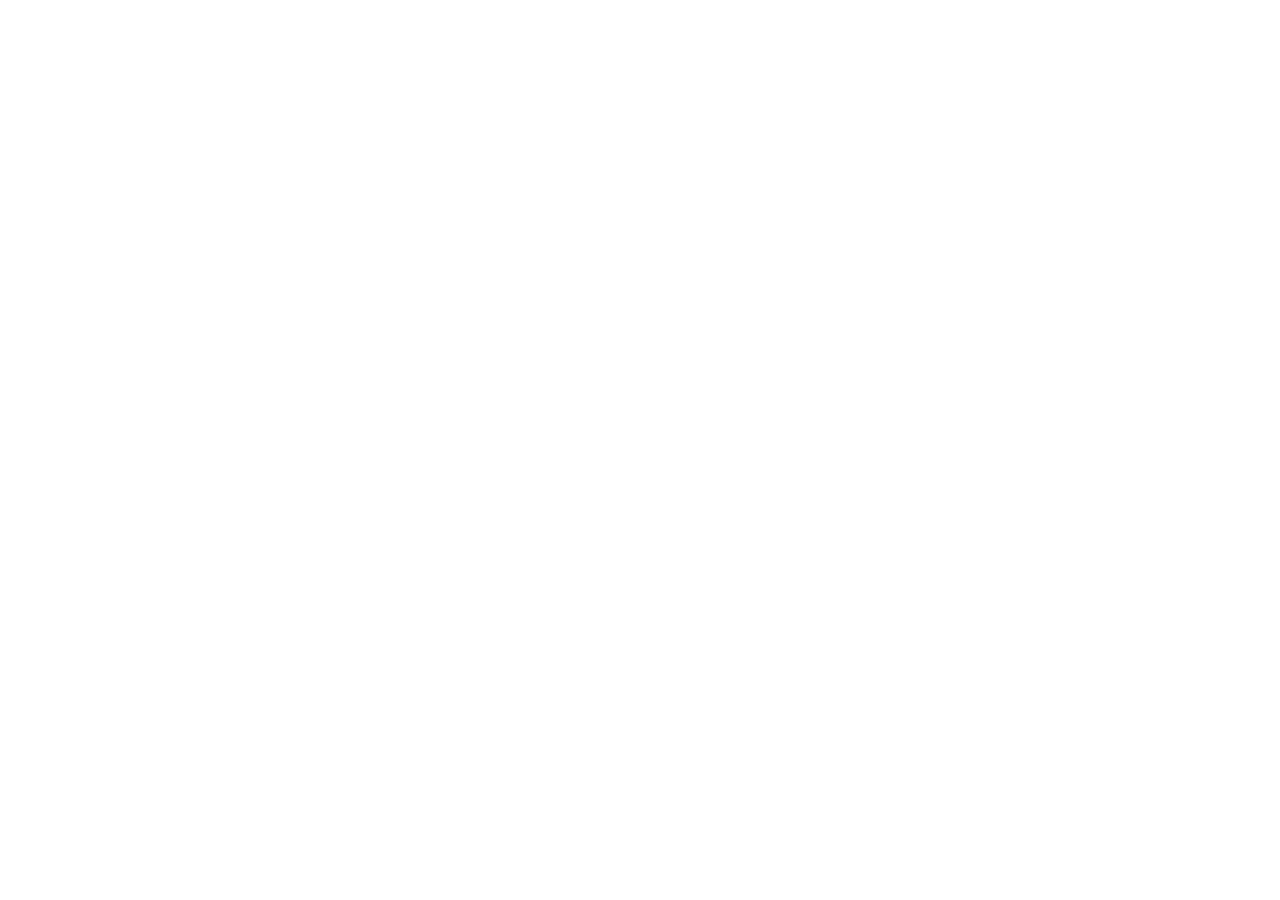
==== checkpoint.html @ 4d00641f "Add files via upload" ====
<!DOCTYPE html>
<html lang="ja">
<head>
<meta charset="UTF-8">
<!-- 検索エンジンに載せない設定。robots.txt でブロックすると逆効果なので使わないこと -->
<meta name="robots" content="noindex,nofollow,noarchive">
<meta name="viewport" content="width=device-width, initial-scale=1, viewport-fit=cover">
<title>チェックポイント｜防災ロゲイニング</title>
<link rel="stylesheet" href="css/style.css">
<script src="js/diag.js"></script>
</head>
<body>
<div class="wrap">

  <!-- QRが正しくないときに出る画面 -->
  <div class="card" id="errorCard" style="display:none">
    <h1 id="errorTitle">読み取りエラー</h1>
    <p class="lead" id="errorMsg"></p>
    <div class="mascotart sm"><img src="img/ui/mascot-walk-b.png" alt="歩いているマスコット"></div>
    <a class="btn sub" href="index.html">スタート画面へもどる</a>
  </div>

  <!-- チェックポイント本体 -->
  <div id="main" style="display:none">
    <!-- 受付を通らずに、ここから入った人への案内（js/checkpoint.js）。
         進行は止めません。読まずに進める人を止めるより、
         安全確認にたどりつく道を残すことを優先しています。 -->
    <div class="card" id="safetyWarn" style="display:none;border:2px solid var(--accent)">
      <h2 style="margin:0 0 8px;color:var(--accent-dark)">出発前の安全確認が、まだです</h2>
      <p class="note" style="margin:0 0 10px">
        受付のQRコードを読まずに、ここから始めた場合に出ます。
        今日の注意事項（<strong id="swCount">4</strong>つ）を、先に確認してください。
        <strong>1分もかかりません。</strong>
      </p>
      <a class="btn" href="index.html">安全確認をする</a>
    </div>
    <p class="note" id="orderWarn" style="display:none;color:#ffb84d;margin:12px 0 0"></p>

    <div class="card themed">
      <p class="cpemoji" id="cpEmoji" style="display:none"></p>
      <p class="place" id="cpPlace"></p>
      <h1 id="cpName"></h1>
      <p class="movenote" id="cpMove" style="display:none"></p>
      <div id="cpPhotos"></div>
      <p id="cpDesc" style="margin-top:14px"></p>
    </div>

    <div class="card">
      <h2>ミニクイズ</h2>
      <p id="qText" style="margin-top:0"></p>
      <div id="choices"></div>

      <!-- まちがえたときに出るヒント（正解はまだ見せません） -->
      <div id="hintBox" style="display:none">
        <p class="result-msg ng" id="hintMsg"></p>
        <div class="hint" id="hintText"></div>
      </div>

      <!-- 正解したときだけ出る -->
      <div id="feedback" style="display:none">
        <p class="result-msg" id="resultMsg"></p>
        <div class="explain" id="explain"></div>
        <div id="rewardBlock" style="display:none;margin-top:16px" class="center">
          <p style="margin:0 0 4px" class="note">あいことばの文字をゲット！</p>
          <div style="font-size:44px;font-weight:700;color:var(--accent)" id="rewardLetter"></div>
          <div class="letters" id="rewardLetters" style="justify-content:center"></div>
          <div class="lettersbar"><span id="rewardBar"></span></div>
          <p class="note" id="rewardLeft" style="margin:8px 0 0"></p>
        </div>
        <div class="speech" id="cpSpeech" style="display:none;margin-top:14px">
          <img id="cpMascotImg" alt="">
          <div class="bubble" id="cpMascotText"></div>
        </div>
        <p class="note" id="source" style="margin-top:14px"></p>
        <div class="card next-card" id="nextBox" style="display:none;margin-bottom:0">
          <div class="nexthead">
            <h2>つぎに行く場所</h2>
            <div class="mascotart sm"><img src="img/ui/mascot-walk-a.png" alt="歩いているマスコット"></div>
          </div>
          <div id="nextText"></div>
          <div id="nextMap"></div>
          <p class="nextdo" id="nextDo" style="display:none"></p>
          <p class="walkwarn">ルートの確認は立ち止まってしてください。歩きながらのスマホ操作は危険です。</p>
        </div>
        <button class="btn" id="nextBtn">進捗をみる</button>
      </div>
    </div>
  </div>

</div>

<script src="js/data.js"></script>
<script src="js/storage.js"></script>
<script src="js/common.js"></script>
<script src="js/map.js"></script>
<script src="js/checkpoint.js"></script>
</body>
</html>
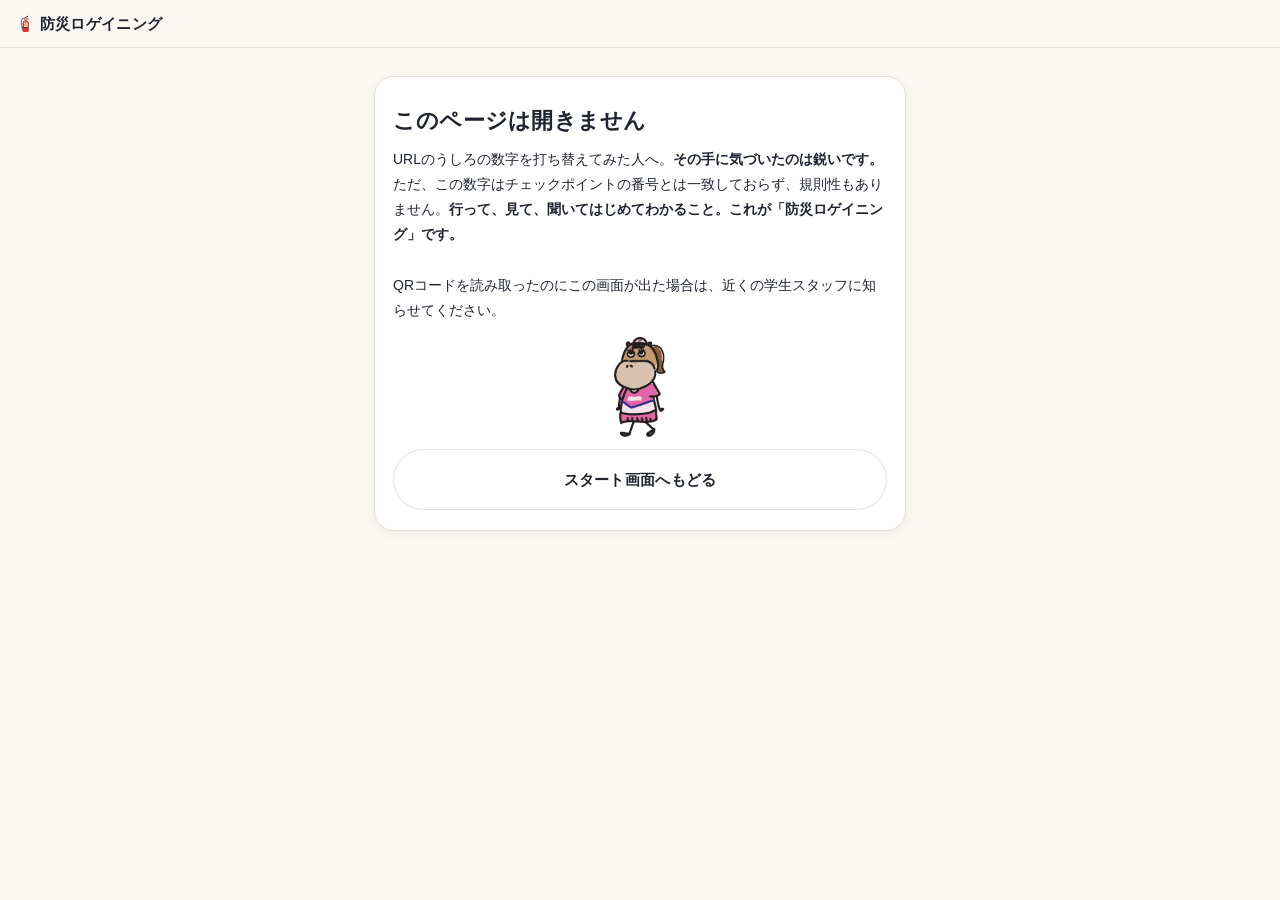
==== commit 70ba440f: "Add files via upload" ====
--- a/checkpoint.html
+++ b/checkpoint.html
@@ -47,6 +47,10 @@
 
     <div class="card">
       <h2>ミニクイズ</h2>
+      <!-- 「まちがっているものを選ぶ」問題のときだけ出ます（js/checkpoint.js）。
+           ほかの問題はすべて「正しいものを選ぶ」形なので、
+           これが無いと、読み流した人がそのまま引っかかります。 -->
+      <p class="negwarn" id="qNeg" style="display:none"></p>
       <p id="qText" style="margin-top:0"></p>
       <div id="choices"></div>
 
--- a/css/style.css
+++ b/css/style.css
@@ -0,0 +1,753 @@
+/* ===========================================================
+   style.css  スマホ画面を前提にした見た目の設定
+   -----------------------------------------------------------
+   明るい配色にしています。理由は2つ。
+   ・屋外（CP3 かまどベンチ）でも画面が見やすい
+   ・高校生向けに、かたい印象にならないように
+   色を変えたいときは、下の :root の値だけ書き換えてください。
+   =========================================================== */
+
+:root {
+  --bg: #fbf8f3;          /* 全体の背景（あたたかい白） */
+  --panel: #ffffff;       /* カードの背景 */
+  --panel2: #fdfaf5;      /* 選択肢などの背景 */
+  --line: #e7e0d5;        /* 罫線 */
+  --text: #1f2430;        /* 本文。※すべての読ませたい文字はこの濃さで出します */
+  --muted: #4c5566;       /* ラベル・注記だけに使う色。本文には使いません */
+  --accent: #ff8a3d;      /* オレンジ（メイン） */
+  --accent-dark: #d9600f;
+  --accent-soft: #fff1e4; /* オレンジの薄い背景 */
+  --ok: #2fa76f;          /* 正解の緑 */
+  --ok-soft: #e6f6ee;
+  --ng: #e05a5a;          /* まちがいの赤 */
+  --ng-soft: #fdeceb;
+  --hint: #f2b705;        /* ヒントの黄 */
+  --hint-soft: #fff6dd;
+  --blue: #3f7fc4;        /* 階段マークなど */
+  /* チェックポイントごとの色。checkpoint.js が data.js の theme で上書きします。
+     画像を増やさずに「場所ごとの表情」をつけるための仕掛けです。 */
+  --cp: #d9600f;
+  --cp-soft: #fff1e4;
+  --radius: 20px;
+  --shadow: 0 2px 10px rgba(47, 53, 66, .07);
+}
+
+* { box-sizing: border-box; -webkit-tap-highlight-color: transparent; }
+
+body {
+  margin: 0;
+  padding: 0 0 48px;
+  background: var(--bg);
+  color: var(--text);
+  font-family: -apple-system, BlinkMacSystemFont, "Hiragino Maru Gothic ProN",
+               "Hiragino Sans", "Noto Sans JP", "Yu Gothic", Meiryo, sans-serif;
+  line-height: 1.8;
+  font-size: 16px;
+  -webkit-font-smoothing: antialiased;
+}
+
+.wrap { max-width: 560px; margin: 0 auto; padding: 14px; }
+
+/* ヘッダー ------------------------------------------------ */
+header.bar {
+  position: sticky; top: 0; z-index: 10;
+  background: rgba(251, 248, 243, .93);
+  backdrop-filter: blur(8px);
+  border-bottom: 1px solid var(--line);
+  padding: 10px 16px;
+  display: flex; align-items: center; gap: 10px;
+}
+header.bar .logo { font-weight: 800; letter-spacing: .02em; font-size: 15px; }
+header.bar .spacer { flex: 1; }
+header.bar .timer {
+  font-variant-numeric: tabular-nums;
+  background: #fff; border: 1px solid var(--line); color: var(--muted);
+  padding: 3px 12px; border-radius: 999px; font-size: 14px;
+}
+header.bar .timer.over { color: var(--ng); border-color: var(--ng); }
+
+/* スタート画面のトップ画像 -------------------------------- */
+.hero {
+  position: relative; margin: 14px 0 0;
+  border-radius: var(--radius); overflow: hidden;
+  /* マスコットを置くぶん、少し高くしてあります（文字と重ねないため） */
+  min-height: 300px; display: flex; align-items: flex-end;
+  box-shadow: var(--shadow);
+  background-image:
+    linear-gradient(180deg, rgba(24,28,38,.25) 0%, rgba(24,28,38,.62) 45%, rgba(24,28,38,.92) 100%),
+    url('../img/ui/hero.jpg');
+  background-size: cover; background-position: center 38%;
+  color: #fff;
+}
+.hero-text { padding: 18px 20px; text-align: center; width: 100%; }
+.hero-sub { margin: 0 0 4px; font-size: 13px; font-weight: 700; color: #fff;
+  letter-spacing: .08em; text-shadow: 0 1px 8px rgba(0,0,0,.65); }
+.hero-title {
+  margin: 0 0 6px; font-size: 28px; font-weight: 800; letter-spacing: .02em;
+  text-shadow: 0 2px 14px rgba(0,0,0,.5);
+}
+/* 企画表題の後半。折り返さないよう、画面の幅に合わせて文字を縮めます */
+.hero-tag {
+  margin: 0 0 8px; font-weight: 800; line-height: 1.6;
+  font-size: min(4.2vw, 17px); white-space: nowrap;
+  color: #ffd7b0; text-shadow: 0 1px 8px rgba(0,0,0,.7);
+}
+/* 見出しと同じく、折り返さないよう画面の幅に合わせて縮めます */
+.hero-lead {
+  margin: 0; line-height: 1.75; color: #fbf6f0;
+  font-size: min(3.4vw, 14px); white-space: nowrap;
+  text-shadow: 0 1px 8px rgba(0,0,0,.6);
+}
+
+/* カード -------------------------------------------------- */
+.card {
+  background: var(--panel);
+  border: 1px solid var(--line);
+  border-radius: var(--radius);
+  padding: 20px 18px;
+  margin: 14px 0;
+  box-shadow: var(--shadow);
+  animation: rise .32s ease both;
+}
+@keyframes rise { from { opacity: 0; transform: translateY(8px); } to { opacity: 1; transform: none; } }
+
+/* スタート画面だけ、カードを少しずつ遅らせて出す（1回きり・0.1秒差） */
+.wrap.stagger > .card:nth-of-type(2) { animation-delay: .06s; }
+.wrap.stagger > .card:nth-of-type(3) { animation-delay: .12s; }
+.wrap.stagger > .card:nth-of-type(4) { animation-delay: .18s; }
+.wrap.stagger > .card:nth-of-type(5) { animation-delay: .24s; }
+
+h1 { font-size: 22px; margin: 4px 0 6px; letter-spacing: .01em; }
+/* 説明カードから「出発」へ切り替わる合図の見出し */
+.gostart {
+  font-size: 20px; color: var(--accent-dark); margin: 0 0 10px;
+  letter-spacing: .02em;
+}
+h2 { font-size: 17px; margin: 0 0 12px; }
+.lead { color: var(--text); font-size: 14px; margin: 0 0 14px; }
+.place {
+  display: inline-block; color: var(--cp); font-size: 12px; font-weight: 700;
+  background: var(--cp-soft); padding: 3px 12px; border-radius: 999px; margin: 0 0 8px;
+}
+/* チェックポイントの絵文字。画像ではないので通信は増えません */
+.cpemoji { font-size: 30px; line-height: 1; margin: 0 0 2px; }
+/* カードの上端に、その場所の色を1本 */
+.card.themed { border-top: 4px solid var(--cp); }
+
+#cpDesc { white-space: pre-line; }   /* data.js の改行をそのまま表示する */
+
+.photos { display: grid; gap: 8px; }
+.photos.two { grid-template-columns: 1fr 1fr; }
+
+img.photo {
+  width: 100%; display: block;
+  max-height: 38vh; object-fit: cover; object-position: center;
+  border-radius: 14px; background: #f1ece4;
+}
+.photos.two img.photo { max-height: 26vh; }
+
+/* ボタン -------------------------------------------------- */
+.btn {
+  display: block; width: 100%;
+  padding: 16px; margin: 12px 0 0;
+  font-size: 17px; font-weight: 800; letter-spacing: .02em;
+  color: #43220a; background: var(--accent);
+  border: none; border-radius: 999px; cursor: pointer;
+  text-align: center; text-decoration: none;
+  font-family: inherit;
+  box-shadow: 0 4px 0 var(--accent-dark);
+  transition: transform .08s, box-shadow .08s;
+}
+.btn:active { transform: translateY(3px); box-shadow: 0 1px 0 var(--accent-dark); }
+.btn.sub {
+  background: #fff; color: var(--text);
+  border: 1.5px solid var(--line); font-weight: 700; font-size: 15px;
+  box-shadow: none;
+}
+.btn.sub:active { transform: translateY(1px); }
+/* 安全確認が終わるまでは薄く出す。
+   ※押せなくはしません。何かの拍子に処理が失敗しても、必ず先へ進めるようにするためです。 */
+.btn.notready { opacity: .45; box-shadow: 0 4px 0 #c9c0b2; background: #d9d2c6; color: #5a5348; }
+.checkcount { font-size: 14px; font-weight: 800; margin: 10px 0 0; color: var(--accent-dark); }
+.checkcount.done { color: var(--ok); }
+/* 受付で決まった順路の表示 */
+.routefixed {
+  display: flex; align-items: center; gap: 12px;
+  background: var(--accent-soft); border: 2px solid var(--accent);
+  border-radius: 16px; padding: 12px 14px; margin: 0 0 12px;
+}
+.routefixed .big { font-size: 22px; font-weight: 800; color: var(--accent-dark); white-space: nowrap; }
+.routefixed .ord { font-size: 13px; font-weight: 700; }
+
+input[type="text"] {
+  width: 100%; padding: 14px 16px; font-size: 17px;
+  background: #fff; color: var(--text);
+  border: 1.5px solid var(--line); border-radius: 14px;
+  font-family: inherit;
+}
+input[type="text"]:focus { outline: none; border-color: var(--accent); }
+
+/* マスコットのふきだし ------------------------------------ */
+.speech { display: flex; align-items: flex-start; gap: 10px; margin: 0 0 6px; }
+.speech img {
+  width: 62px; height: 62px; flex: 0 0 62px;
+  border-radius: 50%; background: var(--accent-soft);
+  /* 顔が切れないよう、はみ出しを切らずに収めます */
+  object-fit: contain;
+}
+/* 2体そろった絵（実写・イラスト）は、丸く切ると何か分からなくなるので
+   横長のまま大きめに出します。data.js の mascot.◯◯.wide で切り替えます。 */
+.speech.wide { align-items: center; }
+.speech.wide img {
+  width: 116px; height: auto; flex: 0 0 116px;
+  border-radius: 0; background: none;
+}
+@media (max-width: 360px) {
+  .speech.wide img { width: 92px; flex-basis: 92px; }
+}
+.speech .bubble {
+  position: relative; flex: 1;
+  background: var(--accent-soft); border-radius: 16px;
+  padding: 12px 14px; font-size: 15px; line-height: 1.75;
+}
+.speech .bubble::before {
+  content: ''; position: absolute; left: -7px; top: 22px;
+  border: 7px solid transparent; border-right-color: var(--accent-soft); border-left: 0;
+}
+
+/* 安全チェック -------------------------------------------- */
+.checklist { display: grid; gap: 10px; margin: 4px 0 0; }
+.checkitem {
+  display: flex; align-items: flex-start; gap: 12px;
+  padding: 13px 14px; cursor: pointer;
+  background: var(--panel2); border: 2px solid var(--line);
+  border-radius: 16px; font-size: 15px; line-height: 1.65;
+  transition: background .15s, border-color .15s;
+  text-align: left; width: 100%; font-family: inherit; color: var(--text);
+}
+.checkitem .box {
+  flex: 0 0 26px; width: 26px; height: 26px; margin-top: 2px;
+  border: 2px solid #ccc3b5; border-radius: 8px; background: #fff;
+  display: grid; place-items: center; color: #fff; font-size: 15px; font-weight: 800;
+  transition: background .15s, border-color .15s;
+}
+.checkitem.on { background: var(--ok-soft); border-color: var(--ok); }
+.checkitem.on .box { background: var(--ok); border-color: var(--ok); }
+.checkitem .txt strong { display: block; font-size: 15.5px; }
+.checkitem .txt span { color: var(--text); font-size: 13.5px; }
+
+/* クイズ -------------------------------------------------- */
+.choice {
+  display: block; width: 100%; text-align: left;
+  padding: 15px 16px; margin: 10px 0;
+  font-size: 16px; line-height: 1.6;
+  background: var(--panel2); color: var(--text);
+  border: 2px solid var(--line); border-radius: 16px; cursor: pointer;
+  font-family: inherit;
+  transition: border-color .15s, background .15s, transform .08s;
+}
+.choice:active:not(:disabled) { transform: scale(.99); }
+.choice:disabled { cursor: default; }
+.choice.correct { border-color: var(--ok); background: var(--ok-soft); font-weight: 700; }
+.choice.wrong   { border-color: var(--ng); background: var(--ng-soft); }
+/* まちがえて消えた選択肢（正解はまだ見せない） */
+.choice.eliminated {
+  opacity: 1; color: #6b7280; background: #f0ebe3; text-decoration: line-through;
+  border-color: var(--line); background: #f4f1eb;
+}
+
+.hint {
+  background: var(--hint-soft); border-left: 4px solid var(--hint);
+  padding: 13px 15px; border-radius: 0 14px 14px 0;
+  font-size: 15px; color: #6b5400;
+}
+
+.result-msg { font-weight: 800; font-size: 18px; margin: 16px 0 8px; }
+.result-msg.ok { color: var(--ok); }
+.result-msg.ng { color: var(--ng); }
+.explain {
+  white-space: pre-line;
+  background: #f4f6fa; border-left: 4px solid var(--blue);
+  padding: 13px 15px; border-radius: 0 14px 14px 0;
+  font-size: 15px; color: #40506b;
+}
+
+/* ルート選択 ---------------------------------------------- */
+.routepick { display: grid; grid-template-columns: 1fr 1fr; gap: 10px; }
+.routebtn {
+  display: flex; flex-direction: column; gap: 4px;
+  padding: 14px 10px; cursor: pointer;
+  background: var(--panel2); color: var(--text);
+  border: 2px solid var(--line); border-radius: 16px; text-align: center;
+  font-family: inherit;
+}
+.routebtn.on { border-color: var(--accent); background: var(--accent-soft); }
+.routebtn .rname { font-weight: 800; font-size: 16px; }
+.routebtn .rorder { font-size: 11px; color: var(--text); line-height: 1.5; letter-spacing: -.02em; }
+.routebtn.on .rorder { color: var(--accent-dark); }
+
+/* つぎに行く場所 ------------------------------------------ */
+.next-card { border: 2px solid var(--accent); background: var(--accent-soft); }
+.next-card h2 { font-size: 15px; color: var(--accent-dark); }
+/* ★ .mascotart と .nexthead は横並びなので、この縦並びの指定から外します
+      （外し忘れると、マスコットが右端に寄ります） */
+#nextText, .next-card > div:not(.mascotart):not(.nexthead) {
+  display: flex; flex-direction: column; gap: 2px;
+}
+/* 見出しの行。右はしにマスコットを1体置きます */
+.nexthead { display: flex; align-items: center; justify-content: space-between; gap: 10px; margin: 0 0 8px; }
+.nexthead h2 { margin: 0; }
+.nexthead .mascotart { margin: 0; }
+.steplabel { font-size: 12px; color: var(--accent-dark); font-weight: 800; }
+.nextname { font-size: 22px; font-weight: 800; line-height: 1.35; }
+.nextplace { font-size: 15px; color: var(--text); }
+/* 「着いたら何をするか」。必ず地図の“あと”に置きます（行き方を知る前に読ませない） */
+.nextdo {
+  font-size: 14.5px; color: var(--accent-dark); font-weight: 700;
+  background: #fff; border: 1.5px solid var(--accent);
+  border-radius: 12px; padding: 10px 13px; margin: 10px 0 0;
+}
+.nextstep { font-size: 13px; font-weight: 800; color: var(--accent-dark); margin-top: 4px; }
+.next-card.goal-card { border-color: var(--ok); background: var(--ok-soft); }
+.next-card.goal-card h2, .next-card.goal-card .steplabel { color: var(--ok); }
+.next-card.goal-card .nextplace { color: var(--text); }
+
+/* 平面図 -------------------------------------------------- */
+.mapwrap { position: relative; margin-top: 10px; line-height: 0; }
+.mapimg {
+  width: 100%; height: auto; display: block;
+  border-radius: 14px; border: 1px solid var(--line); background: #fff;
+}
+.pin {
+  position: absolute; transform: translate(-50%, -50%);
+  width: 34px; height: 34px; border-radius: 50%;
+  display: grid; place-items: center;
+  font-size: 15px; font-weight: 800; line-height: 1;
+  border: 3px solid #fff; box-shadow: 0 1px 4px rgba(0,0,0,.2);
+}
+.pin.target { background: var(--accent); color: #fff; box-shadow: 0 0 0 6px rgba(255,138,61,.25); }
+.pin.dim { background: #8a8073; color: #fff; width: 26px; height: 26px; font-size: 13px; }
+/* 出発時に「最終目的地」を示す青い丸（説明文の『青い丸』と対応） */
+.pin.lastpin { background: var(--blue); color: #fff; box-shadow: 0 0 0 6px rgba(63,127,196,.22); }
+.pin.stairs {
+  background: var(--blue); color: #fff;
+  width: auto; height: auto; padding: 3px 9px; border-radius: 999px;
+  font-size: 12px; white-space: nowrap; border-width: 2px;
+}
+.pin.goalpin {
+  width: auto; height: auto; padding: 5px 12px; border-radius: 999px;
+  font-size: 13px; white-space: nowrap;
+}
+/* どの階にもある目印。全フロアで同じ色にそろえています */
+.pin.atrium {
+  background: #f2b705; color: #4a3800;
+  width: auto; height: auto; padding: 3px 9px; border-radius: 999px;
+  font-size: 12px; white-space: nowrap; border-width: 2px;
+}
+/* ゴール（ホーム）を、目的地でないときに薄く出す */
+.pin.homepin {
+  background: #fff; color: var(--text); border: 2px solid #9a9182;
+  width: auto; height: auto; padding: 3px 9px; border-radius: 999px;
+  font-size: 12px; white-space: nowrap;
+}
+.maptag {
+  display: inline-block; background: var(--accent); color: #fff;
+  font-size: 11px; font-weight: 800; letter-spacing: .04em;
+  padding: 2px 8px; border-radius: 999px; margin-right: 8px;
+  vertical-align: 1px;
+}
+.mapnote { font-size: 12px; }
+/* 混雑しやすいCPで「見たらすぐ移動」を伝える帯 */
+.movenote {
+  margin: 4px 0 12px; padding: 11px 14px;
+  background: var(--accent-soft); border: 1.5px solid var(--accent);
+  border-radius: 14px; color: var(--accent-dark);
+  font-size: 14.5px; font-weight: 700; line-height: 1.7;
+}
+.mapcap { font-size: 13.5px; color: var(--text); margin: 8px 0 0; line-height: 1.7; }
+.mapfloor { margin: 0 0 22px; }
+.mapfloor h3 { font-size: 16px; margin: 0 0 4px; }
+.walkwarn {
+  margin-top: 10px; padding: 9px 12px; border-radius: 12px;
+  background: #fff; border: 1.5px dashed var(--accent);
+  color: var(--accent-dark); font-size: 13px; text-align: center; font-weight: 700;
+}
+
+/* 進捗 ---------------------------------------------------- */
+.progress { display: flex; gap: 4px; flex-wrap: wrap; margin: 4px 0 0; align-items: center; }
+.progress .arrow { color: #8a8073; font-size: 14px; }
+.dot {
+  width: 40px; height: 40px; border-radius: 50%;
+  display: grid; place-items: center;
+  border: 2px solid var(--line); background: #fff;
+  color: var(--text); font-weight: 800; font-size: 15px;
+}
+.dot.done { border-color: var(--ok); background: var(--ok); color: #fff; }
+.dot.next { border-color: var(--accent); color: var(--accent-dark); background: var(--accent-soft); }
+
+/* あいことば（シールのように） ------------------------------ */
+.letters { display: flex; gap: 8px; flex-wrap: wrap; margin-top: 10px; }
+.letter {
+  width: 46px; height: 54px; border-radius: 12px;
+  display: grid; place-items: center; font-size: 25px; font-weight: 800;
+  border: 2px dashed #c2b8a6; color: #8a8073; background: #fdfbf7;
+}
+.letter.got {
+  border: 2px solid var(--accent); color: #fff; background: var(--accent);
+  box-shadow: 0 2px 0 var(--accent-dark);
+  animation: pop .34s cubic-bezier(.2,1.4,.5,1) both;
+}
+@keyframes pop { from { transform: scale(.6); opacity: 0; } to { opacity: 1; } }
+
+#rewardLetter { animation: pop .4s cubic-bezier(.2,1.4,.5,1) both; }
+
+/* あと何文字か。集まるほどバーが伸びます（1回きりのトランジション） */
+.lettersbar {
+  height: 8px; border-radius: 999px; background: #ece5da;
+  margin: 12px 0 0; overflow: hidden;
+}
+.lettersbar > span {
+  display: block; height: 100%; width: 0;
+  background: linear-gradient(90deg, #ffb774, var(--accent));
+  border-radius: 999px; transition: width .6s cubic-bezier(.2,.8,.3,1);
+}
+
+.note { font-size: 14px; color: var(--text); line-height: 1.8; }
+/* 中身が入らなかった注記（showTimer が false のときの時計の案内など）は、
+   すき間だけが残らないように消します */
+.note:empty { display: none; }
+
+/* ※の注記をまとめる箱 ---------------------------------------
+   「やりかた」は本文（1〜6の手順）と注記が続けて並ぶため、
+   そのままだと、どこまでが手順かが読み取りにくくなります。
+   ・左に細い線を引いて、ひとかたまりに見せる
+   ・行頭の ※ をぶら下げて、2行目以降を文字の位置にそろえる
+   の2つで、本文と区別します。 */
+.notes {
+  margin-top: 16px;
+  padding-left: 12px;
+  border-left: 3px solid var(--line);
+}
+.notes .note { margin: 8px 0; padding-left: 1.35em; text-indent: -1.35em; }
+.notes .note:first-child { margin-top: 0; }
+.notes .note:last-child { margin-bottom: 0; }
+.center { text-align: center; }
+ol.rules { padding-left: 1.2em; font-size: 15px; }
+ol.rules li { margin: 9px 0; }
+
+/* トップ画像（キャンパス写真）の上に立たせるマスコット。
+   写真は暗いので、白いふちの影をつけて浮かせます。 */
+.hero-mascot { position: absolute; top: 12px; right: 12px; z-index: 2; pointer-events: none; }
+.hero-mascot img {
+  height: 88px; width: auto; display: block;
+  filter: drop-shadow(0 3px 7px rgba(0, 0, 0, .5));
+}
+@media (max-width: 360px) { .hero-mascot img { height: 72px; } }
+
+/* 飾りのマスコット（ふきだしではないほう） ------------------
+   すべての画面のどこかに1体はいるようにしています。
+   通信量を増やさないよう、画像は4枚を使いまわしています。 */
+.mascotart {
+  display: flex; align-items: flex-end; justify-content: center;
+  gap: 10px; margin: 14px 0 0;
+}
+/* ★大きさの決めかた
+   歩き・バンザイの絵はたて長で、たて58pxだと横が30pxしかなく、
+   スマホでは何が描いてあるか分かりませんでした。
+   顔がはっきり分かる大きさ（横50px以上）を下限にしています。 */
+.mascotart img { height: 132px; width: auto; display: block; }
+.mascotart.sm img { height: 100px; }
+.mascotart.lg img { height: 168px; }
+@media (max-width: 360px) {
+  .mascotart img { height: 112px; }
+  .mascotart.sm img { height: 86px; }
+}
+/* 文章の右に回りこませる置きかた（説明カードで使います） */
+.mascotart.float { float: right; display: block; margin: 0 0 6px 14px; }
+.mascotart.float img { height: 116px; }
+@media (max-width: 360px) { .mascotart.float img { height: 96px; } }
+/* 回りこみが次のカードにはみ出さないようにします */
+.card::after { content: ''; display: block; clear: both; }
+
+/* 印刷には出しません（施設へ出す図面に飾りは載せない） */
+@media print { .mascotart, .hero-mascot { display: none !important; } }
+
+/* 完走記録の上に置く、動くマスコット */
+.mascotart.finishart { margin: 0 0 12px; }
+.mascotart.finishart img { height: 118px; }
+@media (max-width: 360px) { .mascotart.finishart img { height: 98px; } }
+
+/* 「3つの階を行き来します」の囲み ---------------------------- */
+.floorbox {
+  border: 2px solid var(--accent); border-radius: 16px;
+  background: var(--accent-soft); padding: 14px 16px; margin: 0 0 16px;
+}
+.floorhead { margin: 0 0 10px; font-size: 15px; font-weight: 800; color: var(--accent-dark); }
+.floorlist { list-style: none; margin: 0; padding: 0; }
+.floorlist li {
+  display: flex; align-items: baseline; flex-wrap: wrap; gap: 4px 10px;
+  padding: 7px 0; border-top: 1px solid #f0d6bd; font-size: 15px;
+}
+.floorlist li:first-child { border-top: 0; }
+.floorlist .fl { font-weight: 800; min-width: 4.5em; }
+.floorlist .fn { font-weight: 700; }
+.floorlist .fx { font-size: 13px; color: var(--muted); }
+
+/* 3つの階を重ねた立体図 --------------------------------------
+   平面図を傾けて積み上げます。細かい形は読ませません。
+   見せたいのは「上下に3つある」「中央の階段でつながっている」だけ。 */
+.stackbox { margin: 14px 0 0; }
+.stackscene {
+  position: relative;
+  height: 320px;
+  /* ★遠近法は使いません。
+     perspective + translateZ だと、階ごとに大きさと位置がずれて
+     「不規則に散らばった紙」に見えます。
+     同じ形のまま、同じ間隔でずらすほうが、積み重なりが伝わります。 */
+  margin: 0 0 8px;
+}
+.stackscene .plane {
+  /* 左は階の名札のぶんを空けます（④⑤が左端にあるので、重ねない） */
+  position: absolute; left: 27%; right: 5%; top: 50%;
+  aspect-ratio: 1200 / 676;
+  /* 傾ける角度は3枚とも同じ。上下の位置だけを等間隔でずらします
+     （--i は 0=2階, 1=1階, 2=地下1階） */
+  margin-top: calc((var(--i) - 1) * 84px);
+  transform: translateY(-50%) rotateX(62deg) rotateZ(-32deg);
+  border: 1.5px solid #b9b1a4;
+  border-radius: 4px;
+  background: #fff;
+  box-shadow: 0 10px 18px rgba(60,50,40,.16);
+}
+.stackscene .plane img {
+  width: 100%; height: 100%; object-fit: fill; display: block;
+  opacity: .38;                     /* 下敷きなので、うすく */
+}
+/* 面の上に置くのは「位置の目印」だけ。見えません */
+.stackscene .anchor {
+  position: absolute; width: 1px; height: 1px;
+  transform: translate(-50%, -50%);
+}
+/* 階の名前は傾けずに、左側へ水平に置きます */
+.stackscene .planetag {
+  position: absolute; left: 2px;
+  top: calc(50% + (var(--i) - 1) * 84px);
+  transform: translateY(-80%);
+  /* 「ホーム」は下の行に置きます。横に並べると札が広がって、
+     左端にある④⑤のピンに重なります。 */
+  display: flex; flex-direction: column; align-items: flex-start; gap: 3px;
+  font-size: 12px; font-weight: 800; color: var(--text);
+  background: #fff; border: 1px solid var(--line);
+  border-radius: 12px; padding: 3px 8px;
+  white-space: nowrap; line-height: 1.3;
+}
+.stackscene .planetag b {
+  color: #fff; background: var(--accent-dark);
+  border-radius: 999px; padding: 0 8px; font-size: 11px;
+}
+/* 傾いていない板。線と札はここに描きます */
+.stackover { position: absolute; inset: 0; pointer-events: none; }
+.stackover svg { position: absolute; inset: 0; width: 100%; height: 100%; }
+.stackover polyline {
+  fill: none; stroke: var(--blue); stroke-width: 4;
+  stroke-linecap: round; stroke-dasharray: 9 7; opacity: .85;
+}
+/* 番号も札も、すべてこの板の上に水平に置きます（向きをそろえるため） */
+.stackover .cpbadge {
+  position: absolute; transform: translate(-50%, -50%);
+  width: 27px; height: 27px; line-height: 25px; text-align: center;
+  border-radius: 50%; border: 2px solid #fff;
+  font-size: 14px; font-weight: 800; color: #fff;
+  box-shadow: 0 2px 6px rgba(0,0,0,.35);
+}
+.stackover .cpbadge.mystery { border-style: dashed; font-size: 15px; }
+.stackover .sdot {
+  position: absolute; transform: translate(-50%, -50%);
+  width: 18px; height: 18px; border-radius: 50%;
+  background: var(--blue); border: 2px solid #fff;
+  box-shadow: 0 0 0 7px rgba(63,127,196,.20);
+}
+/* 吹き抜けの軸線。階段の青い線と対にして、上下に貫いていることを示します */
+.stackover polyline.atriumline { stroke: #f2b705; opacity: .9; }
+/* 吹き抜け（黄）。平面図の .pin.atrium と同じ色にそろえています */
+.stackover .adot {
+  position: absolute; transform: translate(-50%, -50%);
+  width: 16px; height: 16px; border-radius: 50%;
+  background: #f2b705; border: 2px solid #fff;
+  box-shadow: 0 0 0 7px rgba(242,183,5,.20);
+}
+.stackover .atriumtag {
+  position: absolute; transform: translate(-100%, -50%);
+  margin-left: -9px;
+  font-size: 11px; font-weight: 800; color: #4a3800; background: #f2b705;
+  padding: 1px 9px; border-radius: 999px; white-space: nowrap;
+  box-shadow: 0 1px 4px rgba(0,0,0,.3);
+}
+.stackover .stairtag, .stackover .outtag {
+  position: absolute; transform: translate(-50%, -175%);
+  font-size: 11px; font-weight: 800; color: #fff;
+  padding: 1px 9px; border-radius: 999px; white-space: nowrap;
+  box-shadow: 0 1px 4px rgba(0,0,0,.3);
+}
+.stackover .stairtag { background: var(--blue); }
+/* ③のすぐ右に置きます（上に出すと、左端の④⑤に重なるため） */
+.stackover .outtag { transform: translate(17px, -50%); }
+
+/* 立体図の注記。上の「やりかた」の注記と同じ見た目にそろえます */
+/* 端末の記録を消す（2段階）------------------------------------
+   ふだん使うものではないので、いちばん下に小さく置きます。
+   押しやすくはしません。ただし、押せなくもしません。 */
+.wipeline { text-align: center; margin: 18px 0 0; }
+.wipeline a {
+  font-size: 12px; color: #a49a8c; text-decoration: none;
+  border-bottom: 1px dotted #cdc4b6; padding-bottom: 1px;
+}
+.wipebox {
+  max-width: 340px; margin: 14px auto 0; padding: 14px 16px;
+  background: #fff; border: 1.5px solid var(--line); border-radius: 14px;
+}
+.wipeq { margin: 0 0 12px; font-size: 13.5px; line-height: 1.7; text-align: center; }
+.wiperow { display: flex; gap: 10px; }
+.wiperow button {
+  flex: 1; padding: 11px 8px; border-radius: 999px; font-family: inherit;
+  font-size: 14px; font-weight: 700; cursor: pointer;
+}
+/* 「やめる」を先に、大きく見せます。既定の逃げ道はこちらです */
+.wipeno { background: var(--accent); color: #43220a; border: none; box-shadow: 0 3px 0 var(--accent-dark); }
+.wipeyes { background: #fff; color: #b4463f; border: 1.5px solid #e3bdba; font-weight: 700; }
+
+.stackcap { margin: 0; font-size: 13px; padding-left: 12px; border-left: 3px solid var(--line); }
+.stackcap .nline { display: block; padding-left: 1.35em; text-indent: -1.35em; margin: 6px 0; }
+.stackcap .nline:first-child { margin-top: 0; }
+.stackcap .nline:last-child { margin-bottom: 0; }
+@media (max-width: 360px) {
+  .stackscene { height: 270px; }
+  .stackscene .plane { margin-top: calc((var(--i) - 1) * 70px); }
+  .stackscene .planetag { top: calc(50% + (var(--i) - 1) * 70px); }
+}
+/* 動きを減らす設定でも、静止画なので影響ありません */
+
+/* 「まだ行っていない場所」の一覧 */
+#todo li { margin: 0 0 6px; line-height: 1.7; }
+#todo .todoplace { color: var(--muted); font-size: 14px; margin-left: 4px; }
+
+/* 生成AI使用クレジット --------------------------------------
+   参加者への案内ではなく、制作の表示です。読ませる文章とは
+   意味あいが違うので、背景をグレーにして一段トーンを落とします。
+   ただし読めなくならないよう、本文の濃さは保ちます。 */
+.card.creditcard {
+  background: #f4f1ec;
+  border-color: #ded8cd;
+  box-shadow: none;
+}
+.card.creditcard h2 { color: #5a5348; }
+.card.creditcard .note { color: #4c5566; }
+
+/* 保存の警告（カードとは別扱い。数に入れないため .card は付けません） */
+.warnbox {
+  background: #fff6e6; border: 1px solid #e2b06a; border-radius: 14px;
+  padding: 14px 16px; margin: 14px 0 0; font-size: 14px; line-height: 1.8;
+  color: #7a3800;
+}
+
+/* あいことばの確認と★の数 ---------------------------------- */
+.starcard { text-align: center; border: 2px solid var(--accent); }
+.starhead {
+  margin: 0; font-size: 13px; font-weight: 700; letter-spacing: .18em;
+  color: var(--muted);
+}
+.starword {
+  margin: 6px 0 2px; font-size: 30px; font-weight: 800; color: var(--accent-dark);
+  letter-spacing: .06em;
+}
+.starword small { display: block; font-size: 15px; color: var(--text); font-weight: 700; letter-spacing: 0; }
+.starrule { height: 1px; background: var(--line); margin: 18px 0 16px; }
+
+.stars { display: flex; justify-content: center; gap: 4px; margin: 8px 0 4px; }
+.stars i {
+  font-style: normal; font-size: 34px; line-height: 1.1; color: #d8d2c6;
+}
+.stars i.on { color: var(--hint); text-shadow: 0 1px 0 #d79b04; }
+/* 1つずつ順に出します（合計1秒たらず。集めた手ごたえが出ます） */
+.stars i.on { animation: starpop .38s cubic-bezier(.2,1.5,.5,1) both; }
+@keyframes starpop { from { transform: scale(.3) rotate(-25deg); opacity: 0; } to { opacity: 1; } }
+
+.starname { margin: 6px 0 0; font-size: 22px; font-weight: 800; color: var(--text); }
+
+/* 花火。画面の上にかぶせるだけで、押せません */
+#fireworks {
+  position: fixed; inset: 0; width: 100%; height: 100%;
+  pointer-events: none; z-index: 60; display: none;
+}
+
+/* 認定証 -------------------------------------------------- */
+#certCanvas { width: 100%; height: auto; border-radius: 14px; display: block; }
+#certImg { box-shadow: var(--shadow); }
+
+/* 運営ページ用 -------------------------------------------- */
+.qr-grid { display: grid; grid-template-columns: repeat(2, 1fr); gap: 14px; }
+.qr-item {
+  background: #fff; color: #000; border: 1px solid var(--line);
+  border-radius: 14px; padding: 12px; text-align: center; break-inside: avoid;
+}
+.qr-item svg { width: 100%; height: auto; }
+.qr-item .t { font-weight: 700; margin: 6px 0 0; font-size: 14px; }
+.qr-item .p { font-size: 12px; color: #000; }
+.qr-item .wifistep {
+  font-size: 12.5px; color: #000; text-align: left;
+  margin: 8px 0 0; line-height: 1.65;
+}
+
+/* 「まちがっているものを選ぶ」問題の合図。
+   1問だけ向きが逆なので、設問より先に目に入る強さで出します。 */
+.negwarn {
+  margin: 0 0 10px; padding: 8px 12px;
+  background: var(--ng-soft); border: 2px solid var(--ng);
+  border-radius: 10px; color: #a33b3b;
+  font-size: 14.5px; font-weight: 800; text-align: center;
+}
+
+/* 紙にだけ出す要素（画面では邪魔になるもの。商標の注記など） */
+.printonly { display: none; }
+
+@media print {
+  body { background: #fff; }
+  header.bar, .noprint { display: none !important; }
+  .printonly { display: block !important; }
+  .card { border: none; box-shadow: none; animation: none; }
+  .qr-grid { grid-template-columns: repeat(2, 1fr); }
+  .qr-item { border: 1px dashed #999; padding: 18px; }
+
+  /* ★1枚1ページで大きく刷るモード（admin.html のチェックで body に付きます）
+     -----------------------------------------------------------
+     チェックポイントに貼るQRは、立ったまま1mほど離れて読めることが要ります。
+     2枚並べだと小さくなるので、1枚ずつページいっぱいに引き伸ばします。
+     文字も一緒に大きくします。QRだけ大きくても、
+     どこの何かが読めなければ貼り分けられません。 */
+  body.bigprint .qr-grid { grid-template-columns: 1fr; gap: 0; }
+  body.bigprint .qr-item {
+    border: none; padding: 0 0 8mm;
+    page-break-after: always; break-after: page;
+  }
+  /* 最後の1枚のあとに白紙が出ないようにします */
+  body.bigprint .qr-grid .qr-item:last-child {
+    page-break-after: auto; break-after: auto;
+  }
+  body.bigprint .qr-item svg { width: 92%; max-width: 165mm; }
+  body.bigprint .qr-item .t { font-size: 34px; margin: 0 0 4px; }
+  body.bigprint .qr-item .p { font-size: 22px; }
+  body.bigprint .qr-item .wifistep {
+    font-size: 15px; max-width: 165mm; margin-left: auto; margin-right: auto;
+  }
+  /* 見出しやカードの余白で1ページ目がずれないようにします */
+  body.bigprint .card { padding: 0; margin: 0; }
+  /* ★これが無いと大きくなりません。
+     画面はスマホ用に .wrap を560pxで止めてあるので、
+     そのまま刷るとA4の中央に細く並ぶだけになります。 */
+  body.bigprint .wrap { max-width: none; padding: 0; }
+}
+
+/* 動きを減らす設定の端末では、アニメーションを止める */
+@media (prefers-reduced-motion: reduce) {
+  *, *::before, *::after { animation: none !important; transition: none !important; }
+}
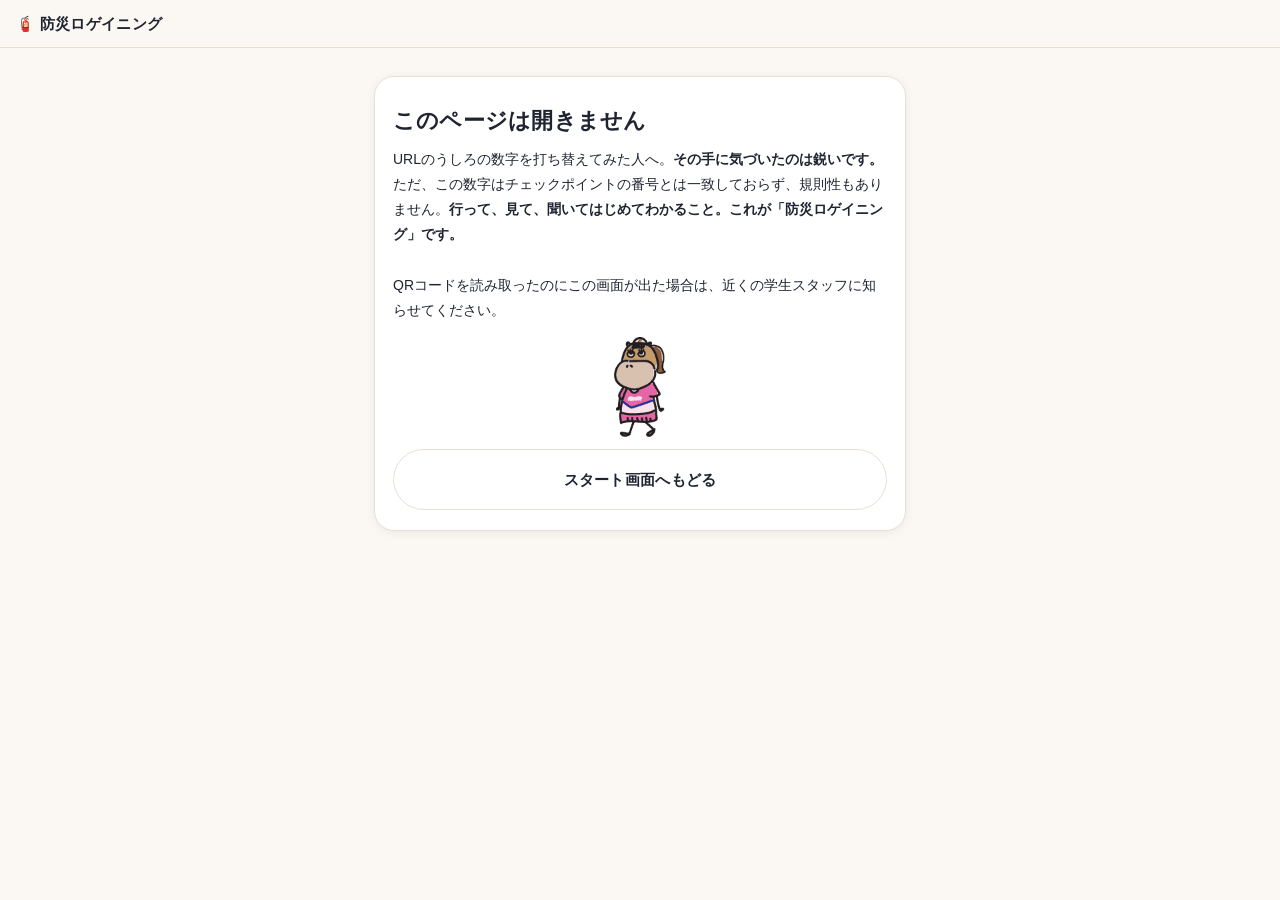
==== commit c6b28ba9: "Add files via upload" ====
--- a/checkpoint.html
+++ b/checkpoint.html
@@ -46,7 +46,7 @@
     </div>
 
     <div class="card">
-      <h2>ミニクイズ</h2>
+      <h2>防災ミニクイズ</h2>
       <!-- 「まちがっているものを選ぶ」問題のときだけ出ます（js/checkpoint.js）。
            ほかの問題はすべて「正しいものを選ぶ」形なので、
            これが無いと、読み流した人がそのまま引っかかります。 -->
